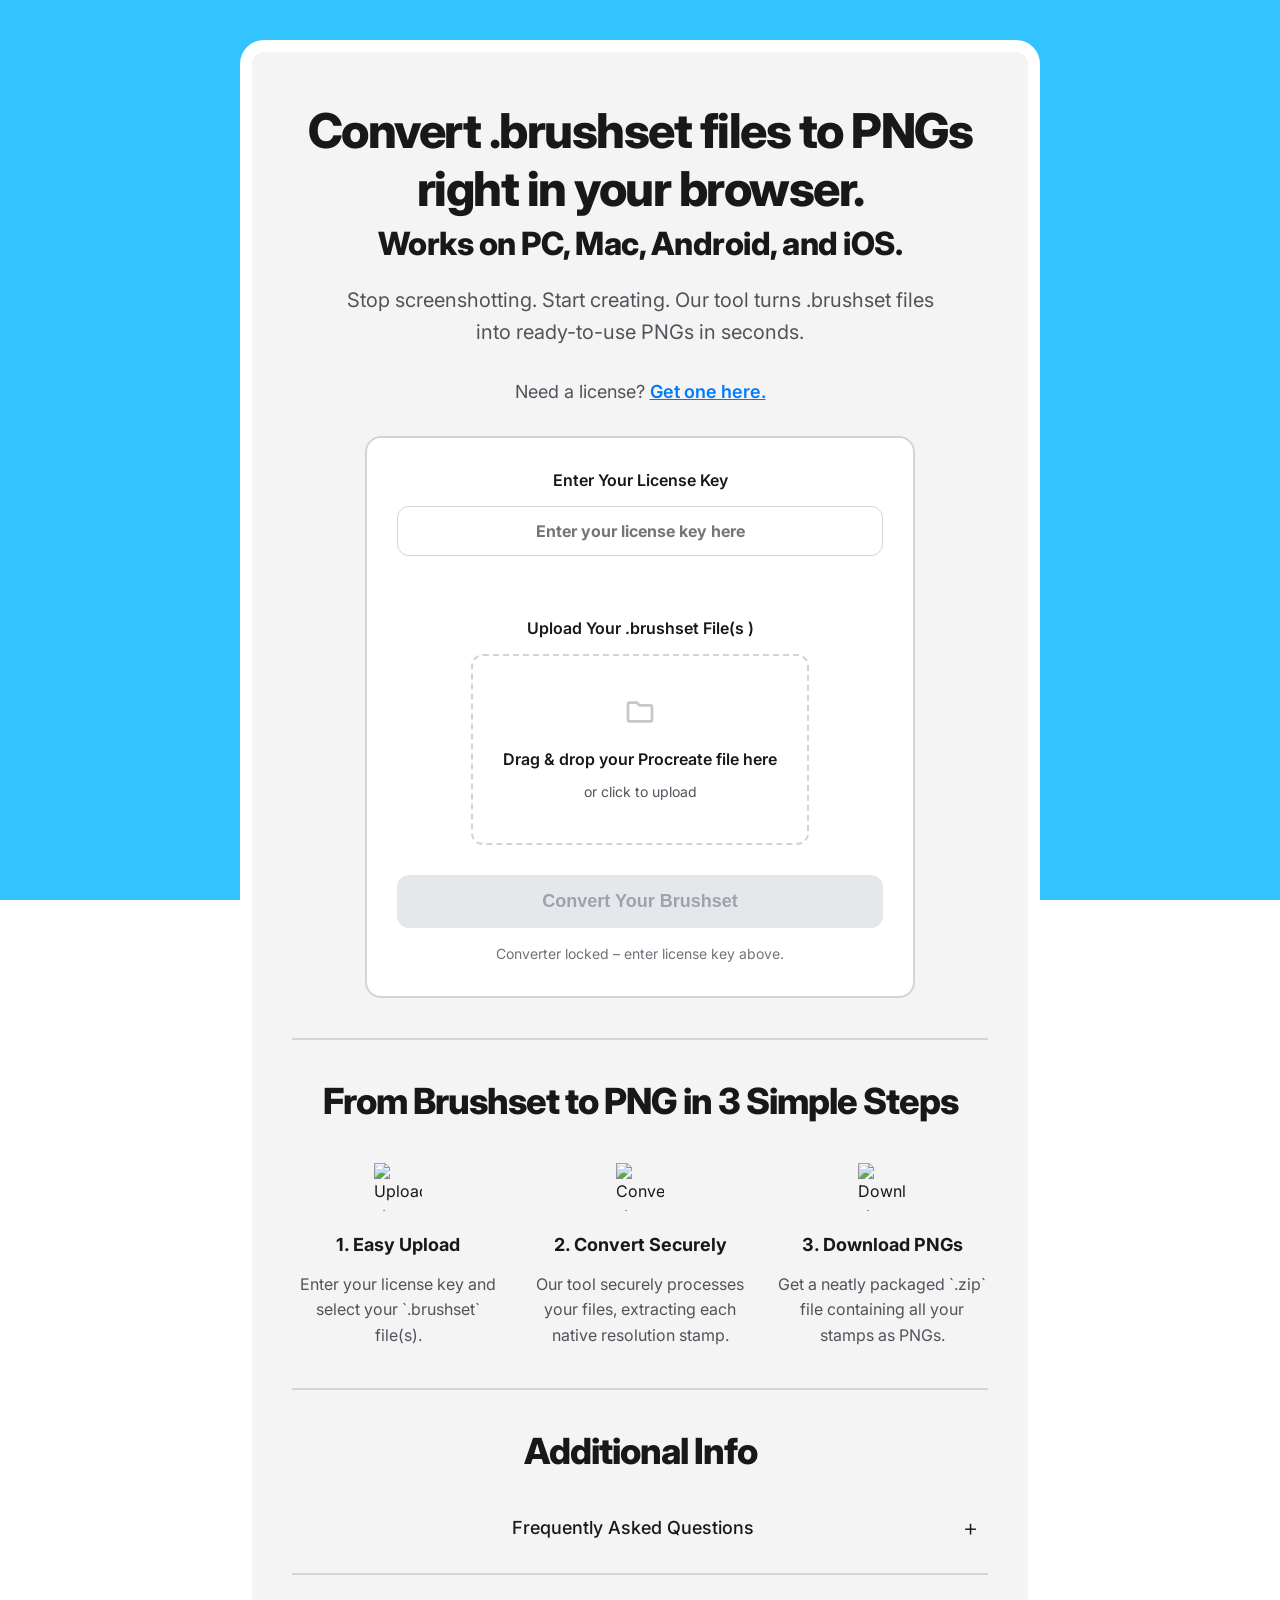
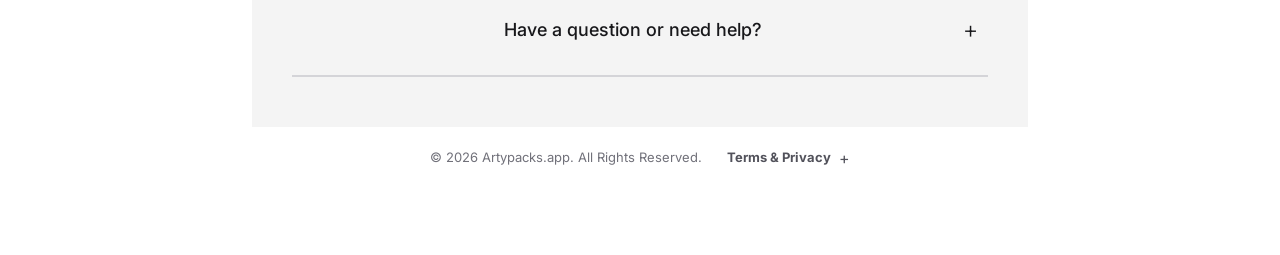
==== index.html @ edf71d99 "Update index.html" ====
<!DOCTYPE html>
<html lang="en">
<head>
    <meta charset="UTF-8">
    <meta name="viewport" content="width=device-width, initial-scale=1.0">
    
    <title>Artypacks | Procreate Brush to PNG Converter. On Any Device</title>
    <meta name="description" content="The easiest way to convert Procreate .brushset files into ready-to-use PNGs.">
    
    <link rel="icon" href="/assets/favicon.ico" sizes="any">
    <link rel="apple-touch-icon" href="/assets/apple-touch-icon.png">
    <link rel="manifest" href="/assets/site.webmanifest">
    
    <link rel="stylesheet" type="text/css" href="/style.css">
    <link rel="preconnect" href="https://fonts.googleapis.com">
    <link rel="preconnect" href="https://fonts.gstatic.com" crossorigin>
    <link href="https://fonts.googleapis.com/css2?family=Inter:wght@400;500;600;700;800&display=swap" rel="stylesheet">
    
    <script async src="https://www.googletagmanager.com/gtag/js?id=G-8EZB1B931D"></script>
    <script>
      window.dataLayer = window.dataLayer || [];
      function gtag( ){dataLayer.push(arguments);}
      gtag('js', new Date());
      gtag('config', 'G-8EZB1B931D');
    </script>
</head>

<body>
    <div class="page-wrapper">
        <div class="master-card">
            <header class="hero">
                <h1>Convert .brushset files to PNGs right in your browser.   
<span class="h1-subline">Works on PC, Mac, Android, and iOS.</span></h1>
                <p class="tagline">Stop screenshotting. Start creating. Our tool turns .brushset files into ready-to-use PNGs in seconds.</p>
                <p class="get-license-link">Need a license? <a href="https://www.etsy.com/shop/artypacks" target="_blank">Get one here.</a></p>
            </header>

            <!-- === THE CONVERTER APP UI === -->
            <section class="app-section" id="app-tool">
                <div class="app-container">
                    <div class="app-step">
                        <div class="step-content">
                            <label for="license-key">Enter Your License Key</label>
                            <input type="text" id="license-key" name="license-key" placeholder="Enter your license key here">
                            <div id="license-status" class="license-status-message"></div>
                            <div id="session-recovery-link-container" class="session-recovery-link hidden"></div>
                        </div>
                    </div>

                    <div class="app-step">
                        <div class="step-content">
                            <label for="file-upload" id="file-upload-label">Upload Your .brushset File(s )</label>
                            <div class="drop-zone" id="drop-zone">
                                <div class="drop-zone-prompt">
                                    <svg class="drop-zone-icon" xmlns="http://www.w3.org/2000/svg" viewBox="0 0 24 24" fill="currentColor"><path d="M20 6h-8l-2-2H4c-1.1 0-2 .9-2 2v12c0 1.1.9 2 2 2h16c1.1 0 2-.9 2-2V8c0-1.1-.9-2-2-2zm0 12H4V6h5.17l2 2H20v8z"/></svg>
                                    <p id="drop-zone-text"><strong>Drag & drop your Procreate file here</strong></p>
                                    <p class="drop-zone-limits" id="drop-zone-limits">or click to upload</p>
                                </div>
                                <input type="file" id="file-input" accept=".brushset" style="display: none;">
                            </div>
                            <p id="drop-zone-error" class="license-status-message invalid" style="display: none;"></p>
                            <ul id="file-list" class="file-list-container hidden"></ul>
                        </div>
                    </div>

                    <div class="app-step">
                        <div class="step-content">
                            <button id="convert-button" class="cta-button" disabled>Convert Your Brushset</button>
                            <p class="activation-notice" id="activation-notice">Converter locked – enter license key above.</p>
                        </div>
                    </div>
                </div>
            </section>

            <!-- === SINGLE DOWNLOAD SUCCESS VIEW === -->
            <section id="single-download-view" class="hidden">
                <div class="download-container">
                    <img src="/assets/icon-success.svg?v=1.1" alt="Success Checkmark" class="download-success-icon">
                    <h2>Conversion Successful!</h2>
                    <p>Your file is ready to be downloaded.</p>
                    <p class="download-expiration-notice">(This download link will expire in 60 minutes. Please save your file promptly. )</p>
                    <p id="single-download-filename" class="download-filename-display"></p>
                    <button id="single-download-button" class="cta-button">Download File</button>
                    <button id="convert-another-single-button" class="cta-button secondary">Convert Another File</button>
                </div>
            </section>

            <!-- === BATCH DOWNLOAD SUCCESS VIEW === -->
            <section id="batch-download-view" class="hidden">
                <div class="download-container">
                    <img src="/assets/icon-success.svg?v=1.1" alt="Success Checkmark" class="download-success-icon">
                    <h2>Batch Conversion Successful!</h2>
                    <p>Your files are ready. Download links will expire in 60 minutes.</p>
                    <div class="download-session-box">
                        <ul id="batch-download-list"></ul>
                    </div>
                    <button id="download-all-batch-button" class="cta-button">Download All as .ZIP</button>
                    <button id="convert-another-batch-button" class="cta-button secondary">Convert Another Batch</button>
                </div>
            </section>

            <!-- === DOWNLOAD CENTER VIEW (HISTORY) === -->
            <section id="download-center-view" class="hidden">
                <div class="download-container">
                    <!-- CHANGE 1: Icon updated -->
                    <img src="/assets/icon-lossless.svg" alt="History Icon" class="download-success-icon">
                    <h2>Download Center</h2>
                    
                    <!-- CHANGE 2: Text updated -->
                    <div class="download-center-notice">
                        <h4>Important: Please download your files now.</h4>
                        <p>The Download Center only stores your converted files temporarily, as a safeguard in case your browser crashes or refreshes unexpectedly. It is not permanent storage.</p>
                        <ul>
                            <li>Each file will expire 60 minutes after it was converted.</li>
                            <li>Expired files are automatically deleted and cannot be recovered.</li>
                            <li>Expiry times are shown in your local time zone so you know exactly when each file will disappear.</li>
                        </ul>
                    </div>

                    <div class="download-session-box">
                        <ul id="download-center-list"></ul>
                    </div>
                    
                    <!-- CHANGE 3: "Download All" button removed -->
                    <button id="convert-another-center-button" class="cta-button secondary">Back to Converter</button>
                </div>
            </section>

            <hr class="section-divider">

            <section class="how-it-works">
                <h2 class="section-title">From Brushset to PNG in 3 Simple Steps</h2>
                <div class="how-it-works-grid">
                    <div class="feature-item">
                        <img src="/assets/icon-upload.svg" alt="Upload Icon" class="feature-icon">
                        <h3>1. Easy Upload</h3>
                        <p>Enter your license key and select your `.brushset` file(s).</p>
                    </div>
                    <div class="feature-item">
                        <img src="/assets/icon-convert.svg" alt="Convert Icon" class="feature-icon">
                        <h3>2. Convert Securely</h3>
                        <p>Our tool securely processes your files, extracting each native resolution stamp.</p>
                    </div>
                    <div class="feature-item">
                        <img src="/assets/icon-download.svg" alt="Download Icon" class="feature-icon">
                        <h3>3. Download PNGs</h3>
                        <p>Get a neatly packaged `.zip` file containing all your stamps as PNGs.</p>
                    </div>
                </div>
            </section>

            <hr class="section-divider">

            <section class="info-accordion">
                <h2 class="section-title">Additional Info</h2>
                
                <div class="accordion-item">
                    <div class="accordion-question">
                        <span>Frequently Asked Questions</span>
                        <span class="icon">+</span>
                    </div>
                    <div class="accordion-answer">
                        <h3>Pricing & Credits</h3>
                        <ol>
                            <li>
                                How does the pricing work?
                                <p>Our pricing is flexible and based on credits. You can purchase a single credit for a one-time conversion or buy a multi-credit pack for a better value and an enhanced batch-processing experience. There are no subscriptions or hidden fees.</p>
                            </li>
                            <li>
                                What is a “credit”?
                                <p>It’s simple: <strong>1 Credit = 1 `.brushset` file conversion.</strong> Each credit you use allows you to fully process one `.brushset` file (up to 50MB) and download all of its native resolution stamps.</p>
                            </li>
                            <li>
                                What is the difference between a Single-Credit and Multi-Credit license?
                                <p>A <strong>Single-Credit License</strong> is for quick, one-off conversions. You upload one file and get one download. A <strong>Multi-Credit License</strong> (for 2 or more credits) unlocks our Pro workflow: you can upload multiple files at once, manage them in a conversion queue, and download them all together in a single, organized batch.</p>
                            </li>
                            <li>
                                Do my credits expire?
                                <p>Never. Your credits are yours until you use them.</p>
                            </li>
                        </ol>

                        <h3>Technical Questions</h3>
                        <ol>
                            <li>
                                What brush types are supported?
                                <p>Our service is designed exclusively for <strong>Procreate stamp brushes.</strong> It is not designed for dynamic painting, texture, or pattern brushes. Our tool extracts the core stamp image (the 'shape source') at its native resolution. For best results, the original stamp image should be 1024x1024px or larger.</p>
                            </li>
                            <li>
                                What is the maximum file size?
                                <p>Each `.brushset` file can be up to <strong>50MB</strong>. For sets larger than this, we recommend splitting them into smaller sets within Procreate before uploading to ensure a fast and reliable conversion.</p>
                            </li>
                            <li>
                                Are the converted PNG files transparent?
                                <p>Currently, all converted PNGs are exported with a solid white background to ensure maximum compatibility and processing speed. The white background can be easily removed in any standard design software.</p>
                            </li>
                            <li>
                                Do I need an iPad or Mac to use this service?
                                <p>Not at all! Our converter is a web-based tool that works in any modern browser on any device, including Windows, Mac, Android, and iOS.</p>
                            </li>
                            <li>
                                Can I convert brushes from Procreate Dreams?
                                <p>Our converter is compatible with standard `.brushset` files from Procreate 5 and newer. At this time, it does not support files from Procreate Dreams or very old, legacy Procreate versions due to different file structures.</p>
                            </li>
                        </ol>

                        <h3>File & Download Questions</h3>
                        <ol>
                            <li>
                                How do I find my `.brushset` files on my iPad?
                                <p>You first need to export your brushes from Procreate to the Files app.</p>
                                <ul>
                                    <li><strong>In Procreate:</strong> Open the Brush Library, swipe left on the brush set, and tap “Share”.</li>
                                    <li><strong>Save to Files:</strong> In the share menu, choose “Save to Files”. We recommend creating a folder named “Brush Exports” to keep things organized.</li>
                                </ul>
                            </li>
                            <li>
                                How do I download my files after conversion?
                                <p>It depends on your license type:</p>
                                <ul>
                                    <li><strong>Single-Credit Users:</strong> You will be taken to a page with a single "Download File" button.</li>
                                    <li><strong>Multi-Credit Users:</strong> You will be taken to a "Download Session" page. Here, you can download each converted file individually or use the <strong>"Download All as .ZIP"</strong> button to get everything in one master file. The downloaded batch is neatly organized into folders for you.</li>
                                </ul>
                            </li>
                            <li>
                                How long are my download links valid?
                                <p>For your security, all download links and conversion sessions expire <strong>60 minutes</strong> after your last conversion is complete. Please be sure to download your files promptly. If you miss the window, you can re-enter your license key to recover any non-expired download links.</p>
                            </li>
                             <li>
                                Where do my downloaded files go?
                                <p>After conversion, your `.zip` file is downloaded directly through your browser. You can find it in your browser’s “Downloads” list or in your computer’s “Downloads” folder. On mobile, check your “Files” app.</p>
                            </li>
                        </ol>

                        <h3>Trust & Safety</h3>
                        <ol>
                            <li>
                                Is it safe? Do you keep my brushes?
                                <p>Your privacy and intellectual property are our top priorities. We do not keep your files. When you upload a `.brushset` file, it is handled in a secure, temporary space for processing and then automatically cleared once the conversion is complete. Files exist only as long as needed for the task and are never stored.</p>
                            </li>
                        </ol>
                    </div>
                </div>

                <div class="accordion-item">
                    <div class="accordion-question">
                        <span>Have a question or need help?</span>
                        <span class="icon">+</span>
                    </div>
                    <div class="accordion-answer">
                        <p>We'd love to hear from you! Drop us a message below and we'll get back to you shortly.</p>
                        <form id="contact-form" class="contact-form" action="https://formspree.io/f/mrbagwvb" method="POST">
                            <input type="email" name="email" placeholder="Your email" required>
                            <textarea name="message" placeholder="Your question or message" required></textarea>
                            <button type="submit">Send Message</button>
                        </form>
                        <div id="form-status" style="display: none;">
                            <span>Thank you! Your message has been sent.</span>
                        </div>
                    </div>
                </div>
            </section>
        </div>

        <footer class="page-footer">
            <div class="footer-container">
                <div class="footer-accordion-item">
                    <div class="footer-main-line">
                        <span class="copyright-line">&copy; <span id="current-year">2025</span> Artypacks.app. All Rights Reserved.</span>
                        <div class="footer-accordion-trigger">
                            <span>Terms & Privacy</span>
                            <span class="footer-icon">+</span>
                        </div>
                    </div>
                    <div class="footer-accordion-content">
                        <h4>Terms of Service & Privacy Policy</h4>
                        <p><strong>Effective Date: [Date of Implementation]</strong></p>
                        
                        <h5>Privacy Policy</h5>
                        <p>We built this service with your privacy as a top priority.</p>
                        <ul>
                            <li><strong>Data Collection:</strong> We do not automatically collect personal information when you use our conversion tool. If you use our contact form, we collect your email address only to reply to your message. We do not use it for marketing or share it with third parties.</li>
                            
                            <li>
                                <strong>File Handling & Storage:</strong> Your privacy and intellectual property are our top priorities. Our process is designed to handle your files securely and temporarily:
                                <ul>
                                    <li><strong>Your Original `.brushset` Files:</strong> The original `.brushset` files you upload are used only for the immediate conversion process. They are permanently deleted from our temporary processing environment as soon as the conversion is complete.</li>
                                    <li><strong>Your Converted `.zip` Files:</strong> To provide you with a stable download experience and session recovery, the final converted `.zip` files are stored in a secure, private cloud location for <strong>60 minutes</strong>. After this 60-minute window, they are automatically and permanently deleted from our storage.</li>
                                </ul>
                                We do not access, back up, or use your files for any other purpose.
                            </li>

                            <li><strong>Payment Information:</strong> All payments are processed securely through our Merchant of Record (e.g., Etsy ). We do not have access to, nor do we store, your credit card details or personal payment information.</li>
                            <li><strong>Analytics:</strong> We may collect anonymous, non-personal usage data (such as browser type or conversion success/fail rates) to help us improve our service. This data is aggregated and cannot be used to identify you.</li>
                        </ul>
                        
                        <h5>Terms of Service</h5>
                        <ol>
                            <li><strong>Permitted Use & Responsibility:</strong> The Service is a tool to help you extract stamp images from `.brushset` files that you have the legal right to use. By uploading a file, you confirm that you either own the intellectual property of the brushes or have a license from the original creator that permits this type of modification and use.</li>
                            <li><strong>Prohibited Use:</strong> You may not use the Service to infringe on the intellectual property rights of others. Creating commercial products (like new PNG packs for resale) from brushes you do not own is a violation of copyright and these terms. You are solely responsible for ensuring your use of the converted files complies with the original creator’s licensing terms.</li>
                            <li><strong>License Key & Credits:</strong> Your purchase grants you a license key with a specific number of conversion credits. As per our current model, one (1) credit is consumed for each one (1) `.brushset` file successfully converted.</li>
                            <li><strong>Disclaimer of Warranties:</strong> The Service is provided “as-is.” While we strive to provide a reliable and accurate tool, we make no warranties regarding its uninterrupted availability or freedom from errors. We are not responsible for failures caused by corrupted, password-protected, or incorrectly formatted user files.</li>
                            <li><strong>Limitation of Liability:</strong> To the maximum extent
                                permitted by law, ArtyPacks shall not be liable for any indirect, incidental, or consequential damages, including but not to loss of data, loss of profits, or business interruption, arising out of the use or inability to use the Service.</li>
                            <li><strong>Governing Law:</strong> These terms shall be governed by the laws of the United Kingdom.</li>
                        </ol>
                    </div>
                </div>
            </div>
        </footer>
    </div>

    <script src="/main.js"></script>
</body>
</html>
---- style.css ----
/* --- Global Styles & Resets --- */
* {
    box-sizing: border-box;
    margin: 0;
    padding: 0;
}

html::before {
    content: '';
    position: fixed;
    top: 0;
    left: 0;
    width: 100%;
    height: 100%;
    background-color: #00b4ff;
    background-image: url('/assets/background-pattern.svg' );
    background-size: 75px 75px;
    opacity: 0.8;
    z-index: -1;
}

body {
    font-family: 'Inter', sans-serif; color: #18181b; line-height: 1.6;
    display: flex; 
    justify-content: center; 
    align-items: center;
    padding: 40px 20px;
    -webkit-font-smoothing: antialiased; -moz-osx-font-smoothing: grayscale;
    min-height: 100vh;
}

.page-wrapper { 
    width: 100%; 
    max-width: 800px; 
    display: flex; 
    flex-direction: column; 
    gap: 0;
    align-items: center;
}

/* --- Typography --- */
h1 { 
    font-size: 48px; 
    font-weight: 800; 
    line-height: 1.2; 
    letter-spacing: -1.5px; 
}

.h1-subline {
    display: block;
    font-size: 32px;
    margin-top: 8px;
    letter-spacing: -0.5px;
}

h2 { font-size: 36px; font-weight: 800; line-height: 1.2; letter-spacing: -1px; text-align: center; }
h3 { font-size: 18px; font-weight: 700; }
h4 { font-size: 16px; font-weight: 700; }
h5 { font-size: 15px; font-weight: 700; }
p { font-size: 16px; max-width: 600px; }
a { color: #007bff; text-decoration: none; font-weight: 700; }

/* --- Master Card Styling --- */
.master-card {
    background-color: #f4f4f4;
    padding: 50px 40px; 
    border-radius: 24px 24px 0 0;
    display: flex; 
    flex-direction: column; 
    align-items: center; 
    text-align: center; 
    gap: 30px;
    border: 12px solid #ffffff;
    border-bottom: none;
    width: 100%;
}

/* --- Content Sections --- */
.hero, .how-it-works, .info-accordion {
    display: flex; flex-direction: column; align-items: center;
    text-align: center; gap: 20px; width: 100%;
}
.tagline { font-size: 20px; color: #52525b; }

.get-license-link {
    font-size: 18px;
    color: #52525b;
    margin-top: 10px;
}
.get-license-link a {
    color: #007bff;
    text-decoration: underline;
    font-weight: 600;
}
.get-license-link a:hover {
    color: #0056b3;
}

/* --- CTA Buttons --- */
.cta-button {
    display: inline-block; background-color: #007bff; color: #ffffff;
    padding: 16px 32px; border-radius: 12px; font-size: 18px; font-weight: 700;
    transition: transform 0.2s ease, background-color 0.2s ease;
    border: none; cursor: pointer; width: 100%;
}
.cta-button:hover { transform: scale(1.05); background-color: #0056b3; }
.cta-button.secondary { background-color: #e5e7eb; color: #374151; }
.cta-button.secondary:hover { background-color: #d1d5db; }
.cta-button:disabled {
    background-color: #e5e7eb; color: #9ca3af; cursor: not-allowed;
}
.cta-button:disabled:hover { transform: none; background-color: #e5e7eb; }

.section-divider { width: 100%; border: none; border-top: 2px solid #d4d4d8; margin: 10px 0; }

/* --- How-It-Works Section --- */
.how-it-works-grid { display: grid; grid-template-columns: 1fr; gap: 30px; width: 100%; margin-top: 20px; }
.feature-item { display: flex; flex-direction: column; align-items: center; gap: 12px; width: 100%; }
.feature-icon { width: 48px; height: 48px; }
.feature-item h3 { margin-top: 8px; }
.feature-item p { font-size: 16px; color: #52525b; max-width: 100%; }

/* --- Accordion Styles --- */
.info-accordion { 
    max-width: 100%; 
    text-align: center;
}

.accordion-item { 
    width: 100%; 
    border-bottom: 2px solid #d4d4d8; 
}

.accordion-question {
    display: flex;
    align-items: center;
    justify-content: space-between;
    min-height: 70px;
    cursor: pointer;
    padding: 10px;
}

.accordion-question > span:first-child {
    flex-grow: 1;
    text-align: center;
    font-size: 18px;
    font-weight: 500;
    padding: 0 20px;
}

.accordion-question .icon {
    font-size: 24px;
    font-weight: 300;
    transition: transform 0.3s ease;
}

.accordion-answer { 
    max-height: 0; 
    overflow: hidden; 
    transition: max-height 0.4s ease-out, padding-bottom 0.4s ease-out; 
    color: #52525b; 
    font-size: 16px; 
    line-height: 1.6; 
    text-align: center;
    padding-top: 10px;
}

.accordion-answer p {
    margin-left: auto;
    margin-right: auto;
    max-width: 100%; 
}

.accordion-item.open .accordion-answer { 
    max-height: 3000px;
    padding-bottom: 25px; 
    transition: max-height 0.5s ease-in, padding-bottom 0.5s ease-in; 
}
.accordion-item.open .accordion-question .icon { transform: rotate(45deg); }

/* --- Page Footer --- */
.page-footer { 
    background-color: #ffffff;
    padding: 20px 25px;
    border-radius: 0 0 24px 24px;
    max-width: 800px;
    width: 100%;
    border: 12px solid #ffffff;
    border-top: none;
    text-align: center;
}

.footer-container {
    width: 100%;
}

.footer-main-line {
    display: flex;
    justify-content: center;
    align-items: center;
    gap: 25px;
    flex-wrap: wrap;
    font-size: 13px;
    color: #71717a;
}

.copyright-line {
    white-space: nowrap;
}

.footer-accordion-trigger {
    display: flex;
    align-items: center;
    gap: 8px;
    font-weight: 700;
    cursor: pointer;
    color: #52525b;
    transition: color 0.2s ease;
    white-space: nowrap;
}

.footer-accordion-trigger:hover {
    color: #18181b;
}

.footer-icon {
    font-size: 16px;
    font-weight: 400;
    line-height: 1;
    transition: transform 0.3s ease;
}

.footer-accordion-item.open .footer-icon {
    transform: rotate(45deg);
}

.footer-accordion-content {
    max-height: 0;
    overflow: hidden;
    transition: max-height 0.4s ease-out, padding-top 0.4s ease-out;
    text-align: left;
    font-size: 13px;
    color: #52525b;
    line-height: 1.5;
    width: 100%;
    padding: 0 20px;
    margin-top: 15px;
}

.footer-accordion-content h4 {
    margin-top: 15px;
    margin-bottom: 10px;
    text-align: center;
}

.footer-accordion-content h5 {
    font-size: 14px;
    font-weight: 700;
    color: #18181b;
    margin-top: 15px;
    margin-bottom: 5px;
}

.footer-accordion-content p {
    font-size: 13px;
    max-width: 100%;
    margin-bottom: 10px;
}

.footer-accordion-item.open .footer-accordion-content {
    max-height: 2000px;
    padding-top: 10px;
    transition: max-height 0.5s ease-in, padding-top 0.5s ease-in;
}


/* --- Contact Form Styles --- */
.contact-form { 
    display: flex; 
    flex-direction: column; 
    gap: 15px; 
    margin-top: 10px; 
}

.contact-form input, 
.contact-form textarea {
    width: 100%;
    padding: 12px;
    font-family: 'Inter', sans-serif;
    font-size: 16px;
    border: 1px solid #d4d4d8;
    border-radius: 8px;
    background-color: #f4f4f5;
    transition: border-color 0.2s ease;
}

.contact-form input:focus,
.contact-form textarea:focus {
    outline: none;
    border-color: #007bff;
}

.contact-form textarea { 
    min-height: 120px; 
    resize: vertical; 
}

.contact-form button { 
    align-self: center;
    padding: 12px 24px; 
    font-size: 16px; 
    font-weight: 700; 
    border-radius: 8px; 
    border: none; 
    cursor: pointer; 
    background-color: #18181b; 
    color: #ffffff; 
    transition: background-color 0.2s ease; 
}

.contact-form button:hover { 
    background-color: #3f3f46; 
}

#form-status { 
    display: none; /* Changed from flex to none to be hidden by default */
    justify-content: space-between; 
    align-items: center; 
    padding: 15px; 
    background-color: #f0fdf4; 
    color: #166534; 
    border-radius: 8px; 
    margin-top: 15px; 
}

/* --- App Section Styles --- */
.app-section { 
    background-color: #ffffff;
    border-radius: 16px; 
    padding: 30px; 
    width: 100%; 
    max-width: 550px; 
    border: 2px solid #d4d4d8;
}
.app-container { display: flex; flex-direction: column; gap: 30px; }
.app-step { display: flex; align-items: flex-start; gap: 15px; }
.step-content { 
    width: 100%; 
    display: flex;
    flex-direction: column;
    align-items: center;
}
.step-content label { display: block; font-weight: 600; margin-bottom: 12px; font-size: 16px; text-align: center; }
.step-content input[type="text"] {
    width: 100%;
    padding: 14px;
    font-family: 'Inter', sans-serif;
    font-size: 16px;
    border: 1px solid #d4d4d8;
    border-radius: 12px;
    text-align: center;
    font-weight: 700;
}

/* --- License Status Message --- */
.license-status-message { font-size: 14px; text-align: center; margin-top: 10px; min-height: 20px; }
.license-status-message.checking,
.license-status-message.valid { 
    color: #16a34a; 
}
.license-status-message.invalid { color: #dc2626; }
.license-status-message a { font-weight: 700; text-decoration: underline; }

/* --- Session Recovery Link --- */
/* THIS IS THE FIX FOR THE OVERLAPPING TEXT */
#session-recovery-link-container {
    font-size: 14px;
    text-align: center;
    margin-top: 10px; /* MODIFIED: Increased from -15px to 10px */
    margin-bottom: 0;  /* MODIFIED: Increased from -10px to 0 */
    color: #52525b;
}
#session-recovery-link-container a {
    color: #007bff;
    font-weight: 600;
}

/* --- Drop Zone Styles --- */
.drop-zone { border: 2px dashed #d4d4d8; border-radius: 12px; padding: 40px 30px; text-align: center; transition: border-color 0.3s ease, background-color 0.3s ease; }
.drop-zone.disabled { cursor: not-allowed; background-color: #f9fafb; opacity: 0.6; }
.drop-zone:not(.disabled) { cursor: pointer; }
.drop-zone:not(.disabled):hover, .drop-zone:not(.disabled).dragover { border-color: #007bff; background-color: #f8f9fa; }

.drop-zone-icon { 
    width: 32px; 
    height: 32px; 
    margin-bottom: 12px; 
    opacity: 0.6; 
    fill: #a1a1aa; 
}

.drop-zone-prompt p { 
    margin: 0; 
    color: #52525b; 
    max-width: 100%; 
    font-size: 16px; 
}
.drop-zone-prompt p strong { 
    color: #18181b; 
    font-weight: 600; 
}
.drop-zone-limits { 
    font-size: 14px !important;
    color: #a1a1aa; 
    margin-top: 8px !important; 
}
/* ADDED: Style for drop zone error message */
#drop-zone-error {
    color: #dc2626;
    font-weight: 600;
    margin-top: 10px;
    font-size: 14px;
    display: none;
}


/* --- File List Styles --- */
#file-list { margin-top: 15px; text-align: left; font-size: 14px; width: 100%; }
.file-list-container { list-style: none; padding: 0; display: flex; flex-direction: column; gap: 8px; }
.file-list-container li { 
    background-color: #f4f4f5; 
    padding: 8px 12px; 
    border-radius: 8px; 
    display: flex; 
    justify-content: space-between; 
    align-items: center; 
}
.remove-file-btn { 
    background: none; 
    border: none; 
    font-size: 20px; 
    color: #71717a; 
    cursor: pointer; 
    line-height: 1; 
    padding: 2px 5px; 
}
.remove-file-btn:hover { color: #18181b; }

/* --- Activation Notice --- */
.activation-notice { font-size: 14px; color: #71717a; text-align: center; margin-top: 15px; max-width: 100%; }

/* --- App Status & Progress --- */
.app-status { margin-top: 20px; text-align: center; display: flex; flex-direction: column; gap: 20px; }
.progress-bar { width: 100%; height: 8px; background-color: #e5e5e5; border-radius: 4px; overflow: hidden; margin-bottom: 10px; }
.progress-fill { width: 0%; height: 100%; background-color: #007bff; transition: width 0.3s ease; }
#status-message { font-weight: 500; color: #3f3f46; }

/* --- Responsive Design --- */
@media (min-width: 768px) {
    .how-it-works-grid { grid-template-columns: repeat(3, 1fr); }
}

@media (max-width: 767px) {
    h1 { font-size: 36px; }
    .h1-subline { font-size: 24px; }
    h2.section-title { font-size: 28px; }
    .master-card { padding: 40px 20px; }
    body { align-items: flex-start; }

    .cta-button:disabled {
        background-color: #e5e7eb;
        color: #9ca3af;
        border: 1px solid #d1d5db;
    }
}

.hidden {
    display: none !important;
}

/* =============================================== */
/* FAQ Accordion Content Styles                    */
/* =============================================== */

.accordion-answer {
    text-align: left;
}

.accordion-answer h3 {
    font-size: 16px;
    font-weight: 700;
    color: #18181b;
    border-bottom: 1px solid #e5e7eb;
    padding-bottom: 8px;
    margin-top: 20px;
    margin-bottom: 15px;
}

.accordion-answer h3:first-child {
    margin-top: 0;
}

.accordion-answer ol {
    list-style: none;
    counter-reset: faq-counter;
    padding-left: 0;
}

.accordion-answer li {
    font-weight: 600;
    font-size: 16px;
    color: #374151;
    margin-top: 20px;
    counter-increment: faq-counter;
    padding-left: 25px;
    position: relative;
}

.accordion-answer > ol > li::before {
    content: counter(faq-counter) ".";
    position: absolute;
    left: 0;
    top: 0;
    font-weight: 600;
    color: #374151;
}


.accordion-answer li p {
    font-weight: 400;
    font-size: 15px;
    color: #52525b;
    max-width: 100%;
    margin-top: 5px;
}

.accordion-answer li ul {
    list-style-type: disc;
    margin-top: 10px;
    padding-left: 20px;
}

.accordion-answer li ul li {
    font-weight: 400;
    font-size: 15px;
    color: #52525b;
    margin-top: 5px;
    padding-left: 5px;
    list-style-type: disc;
    counter-increment: none;
}

.accordion-answer li ul li::before {
    content: "";
}


/* =============================================== */
/* Download Views (Single, Batch, & Center)        */
/* =============================================== */

/* ADDED: Common container for all download views */
#single-download-view,
#batch-download-view,
#download-center-view {
    width: 100%;
    max-width: 550px;
    background-color: #ffffff;
    border: 2px solid #d4d4d8;
    border-radius: 16px;
    padding: 40px 30px;
}

.download-container {
    display: flex;
    flex-direction: column;
    align-items: center;
    text-align: center;
    gap: 20px;
    width: 100%;
}

.download-success-icon {
    width: 64px;
    height: 64px;
}

.download-container h2 {
    font-size: 28px;
    margin-top: 0;
}

.download-container p {
    font-size: 16px;
    color: #52525b;
    max-width: 100%;
    margin: 0;
}

.download-expiration-notice {
    font-size: 14px !important;
    color: #71717a !important;
    margin-top: -10px !important;
}

.download-filename-display {
    font-family: monospace;
    font-size: 14px !important;
    background-color: #f4f4f5;
    padding: 10px 20px;
    border-radius: 8px;
    word-break: break-all;
}

/* ADDED: Common button styles for all download views */
#single-download-button,
#convert-another-single-button,
#download-all-batch-button,
#convert-another-batch-button,
#download-all-center-button,
#convert-another-center-button {
    width: 100%;
    max-width: 300px;
}

#convert-another-single-button,
#convert-another-batch-button,
#convert-another-center-button {
    margin-top: -10px;
    background-color: #e5e7eb;
    color: #374151;
}
#convert-another-single-button:hover,
#convert-another-batch-button:hover,
#convert-another-center-button:hover {
    background-color: #d1d5db;
}


/* ADDED: Styles for download lists */
.download-session-box {
    width: 100%;
    border: 2px dashed #d4d4d8;
    border-radius: 12px;
    padding: 20px;
    margin-top: 10px;
    margin-bottom: 10px;
}

#batch-download-list,
#download-center-list {
    list-style: none;
    padding: 0;
    margin: 0;
    display: flex;
    flex-direction: column;
    gap: 15px;
    width: 100%;
}

#batch-download-list li,
#download-center-list li {
    display: flex;
    justify-content: space-between;
    align-items: center;
    font-size: 15px;
}

#batch-download-list .filename,
#download-center-list .filename {
    text-align: left;
    word-break: break-all;
    padding-right: 15px;
}

/* =============================================== */
/* Conversion Queue Styles (v2.0)                  */
/* =============================================== */

.file-list-container li {
    flex-wrap: wrap;
    gap: 10px;
}

.file-info {
    display: flex;
    align-items: center;
    gap: 10px;
    flex-grow: 1;
    min-width: 0; /* Prevents long filenames from breaking layout */
}

.file-info span {
    white-space: nowrap;
    overflow: hidden;
    text-overflow: ellipsis;
}

.status-container {
    display: flex;
    align-items: center;
    gap: 10px;
    margin-left: auto;
}

.file-status {
    font-size: 12px;
    font-weight: 700;
    padding: 2px 8px;
    border-radius: 12px;
    color: #ffffff;
    background-color: #a1a1aa; /* Default: Queued */
    white-space: nowrap;
}

.file-status.converting { background-color: #2563eb; }
.file-status.completed { background-color: #16a34a; }
.file-status.error { background-color: #dc2626; }

.queue-progress-bar {
    width: 100px; /* Give progress bar a fixed width */
    height: 6px;
    background-color: #e5e5e5;
    border-radius: 3px;
    overflow: hidden;
    display: none; /* Hidden by default */
}

.queue-progress-fill {
    width: 0%;
    height: 100%;
    background-color: #007bff;
    transition: width 0.3s ease;
}

.action-buttons {
    display: flex;
    align-items: center;
    gap: 5px;
}

.retry-file-btn {
    background: none;
    border: none;
    font-size: 16px;
    font-weight: bold;
    color: #2563eb;
    cursor: pointer;
    line-height: 1;
    padding: 2px 5px;
    border-radius: 4px;
    transition: background-color 0.2s ease;
}

.retry-file-btn:hover {
    color: #1d4ed8;
    background-color: #e0e0e0;
}

/* --- Status Badge Styles for Download Lists --- */
/* This now applies to all download badges */
.status-badge {
    font-weight: 700;
    font-size: 12px;
    padding: 4px 10px;
    border-radius: 12px;
    color: #ffffff;
    white-space: nowrap;
    text-decoration: none;
    display: inline-block;
    text-align: center;
}

.status-badge.active {
    background-color: #007bff;
    cursor: pointer;
    transition: background-color 0.2s ease;
}

.status-badge.active:hover {
    background-color: #0056b3;
}

.status-badge.expired {
    background-color: #a1a1aa;
    cursor: not-allowed;
}
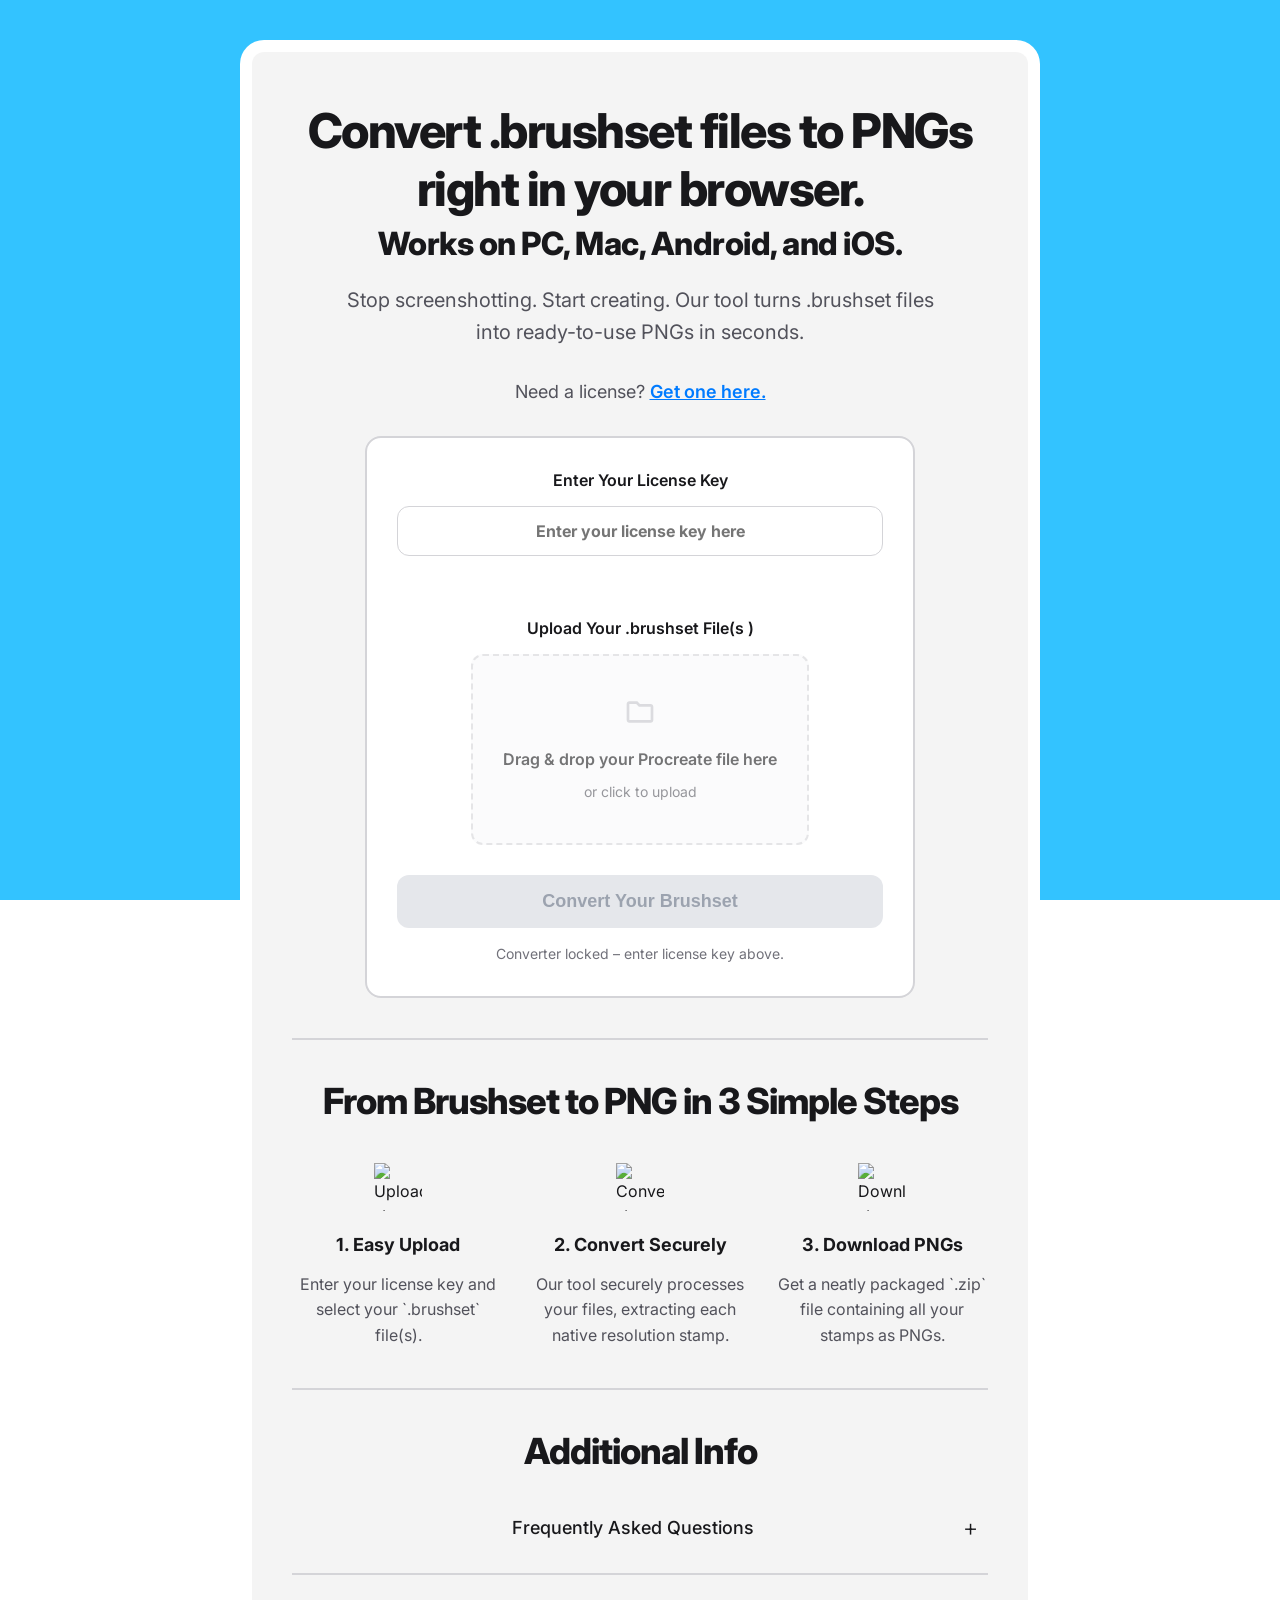
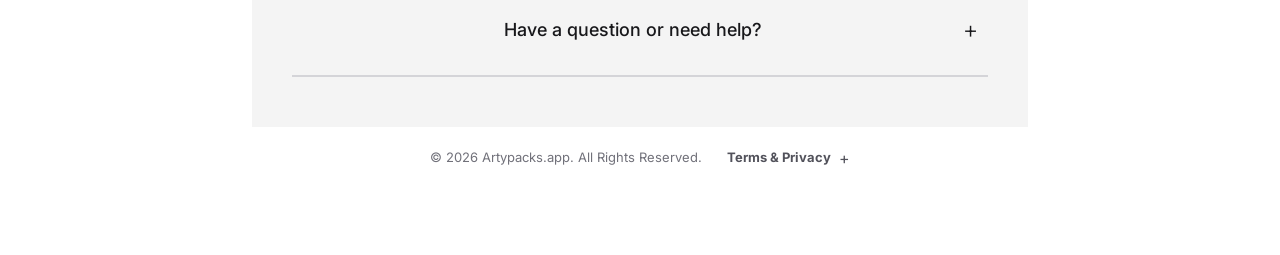
==== commit cf665e64: "Update index.html" ====
--- a/index.html
+++ b/index.html
@@ -111,9 +111,9 @@
                         <h4>Important: Please download your files now.</h4>
                         <p>The Download Center only stores your converted files temporarily, as a safeguard in case your browser crashes or refreshes unexpectedly. It is not permanent storage.</p>
                         <ul>
-                            <li>Each file will expire 60 minutes after it was converted.</li>
-                            <li>Expired files are automatically deleted and cannot be recovered.</li>
-                            <li>Expiry times are shown in your local time zone so you know exactly when each file will disappear.</li>
+                            <li>Each file is stored for <STRONG>about 1 hour</STRONG> after conversion. After this time, files may be removed at any moment.</li>
+                            <li>Once expired, files will <STRONG>remain visible in your record</STRONG> but the <STRONG>Download button will be disabled.</STRONG> Expired files cannot be downloaded or recovered.</li>
+                            <li>Expiry times are shown in your <STRONG>local time zone</STRONG> so you know exactly when each file will become unavailable.</li>
                         </ul>
                     </div>
 
--- a/style.css
+++ b/style.css
@@ -323,7 +323,7 @@
 }
 
 #form-status { 
-    display: none; /* Changed from flex to none to be hidden by default */
+    display: flex; 
     justify-content: space-between; 
     align-items: center; 
     padding: 15px; 
@@ -372,12 +372,11 @@
 .license-status-message a { font-weight: 700; text-decoration: underline; }
 
 /* --- Session Recovery Link --- */
-/* THIS IS THE FIX FOR THE OVERLAPPING TEXT */
 #session-recovery-link-container {
     font-size: 14px;
     text-align: center;
-    margin-top: 10px; /* MODIFIED: Increased from -15px to 10px */
-    margin-bottom: 0;  /* MODIFIED: Increased from -10px to 0 */
+    margin-top: 10px;
+    margin-bottom: -10px;
     color: #52525b;
 }
 #session-recovery-link-container a {
@@ -414,15 +413,6 @@
     color: #a1a1aa; 
     margin-top: 8px !important; 
 }
-/* ADDED: Style for drop zone error message */
-#drop-zone-error {
-    color: #dc2626;
-    font-weight: 600;
-    margin-top: 10px;
-    font-size: 14px;
-    display: none;
-}
-
 
 /* --- File List Styles --- */
 #file-list { margin-top: 15px; text-align: left; font-size: 14px; width: 100%; }
@@ -556,13 +546,10 @@
 
 
 /* =============================================== */
-/* Download Views (Single, Batch, & Center)        */
+/* Download View Styles (All Views)                */
 /* =============================================== */
 
-/* ADDED: Common container for all download views */
-#single-download-view,
-#batch-download-view,
-#download-center-view {
+#single-download-view, #batch-download-view, #download-center-view {
     width: 100%;
     max-width: 550px;
     background-color: #ffffff;
@@ -612,32 +599,17 @@
     word-break: break-all;
 }
 
-/* ADDED: Common button styles for all download views */
-#single-download-button,
-#convert-another-single-button,
-#download-all-batch-button,
-#convert-another-batch-button,
-#download-all-center-button,
+#single-download-button, #convert-another-single-button, 
+#download-all-batch-button, #convert-another-batch-button, 
 #convert-another-center-button {
     width: 100%;
     max-width: 300px;
 }
 
-#convert-another-single-button,
-#convert-another-batch-button,
-#convert-another-center-button {
+#convert-another-single-button, #convert-another-batch-button, #convert-another-center-button {
     margin-top: -10px;
-    background-color: #e5e7eb;
-    color: #374151;
-}
-#convert-another-single-button:hover,
-#convert-another-batch-button:hover,
-#convert-another-center-button:hover {
-    background-color: #d1d5db;
-}
-
-
-/* ADDED: Styles for download lists */
+}
+
 .download-session-box {
     width: 100%;
     border: 2px dashed #d4d4d8;
@@ -647,8 +619,7 @@
     margin-bottom: 10px;
 }
 
-#batch-download-list,
-#download-center-list {
+#batch-download-list, #download-center-list {
     list-style: none;
     padding: 0;
     margin: 0;
@@ -658,107 +629,19 @@
     width: 100%;
 }
 
-#batch-download-list li,
-#download-center-list li {
+#batch-download-list li, #download-center-list li {
     display: flex;
     justify-content: space-between;
     align-items: center;
     font-size: 15px;
 }
 
-#batch-download-list .filename,
-#download-center-list .filename {
+#batch-download-list .filename, #download-center-list .filename {
     text-align: left;
     word-break: break-all;
     padding-right: 15px;
 }
 
-/* =============================================== */
-/* Conversion Queue Styles (v2.0)                  */
-/* =============================================== */
-
-.file-list-container li {
-    flex-wrap: wrap;
-    gap: 10px;
-}
-
-.file-info {
-    display: flex;
-    align-items: center;
-    gap: 10px;
-    flex-grow: 1;
-    min-width: 0; /* Prevents long filenames from breaking layout */
-}
-
-.file-info span {
-    white-space: nowrap;
-    overflow: hidden;
-    text-overflow: ellipsis;
-}
-
-.status-container {
-    display: flex;
-    align-items: center;
-    gap: 10px;
-    margin-left: auto;
-}
-
-.file-status {
-    font-size: 12px;
-    font-weight: 700;
-    padding: 2px 8px;
-    border-radius: 12px;
-    color: #ffffff;
-    background-color: #a1a1aa; /* Default: Queued */
-    white-space: nowrap;
-}
-
-.file-status.converting { background-color: #2563eb; }
-.file-status.completed { background-color: #16a34a; }
-.file-status.error { background-color: #dc2626; }
-
-.queue-progress-bar {
-    width: 100px; /* Give progress bar a fixed width */
-    height: 6px;
-    background-color: #e5e5e5;
-    border-radius: 3px;
-    overflow: hidden;
-    display: none; /* Hidden by default */
-}
-
-.queue-progress-fill {
-    width: 0%;
-    height: 100%;
-    background-color: #007bff;
-    transition: width 0.3s ease;
-}
-
-.action-buttons {
-    display: flex;
-    align-items: center;
-    gap: 5px;
-}
-
-.retry-file-btn {
-    background: none;
-    border: none;
-    font-size: 16px;
-    font-weight: bold;
-    color: #2563eb;
-    cursor: pointer;
-    line-height: 1;
-    padding: 2px 5px;
-    border-radius: 4px;
-    transition: background-color 0.2s ease;
-}
-
-.retry-file-btn:hover {
-    color: #1d4ed8;
-    background-color: #e0e0e0;
-}
-
-/* --- Status Badge Styles for Download Lists --- */
-/* This now applies to all download badges */
 .status-badge {
     font-weight: 700;
     font-size: 12px;
@@ -785,3 +668,134 @@
     background-color: #a1a1aa;
     cursor: not-allowed;
 }
+
+/* =============================================== */
+/* Conversion Queue Styles (v2.0)                  */
+/* =============================================== */
+
+.file-list-container li {
+    flex-wrap: wrap;
+    gap: 10px;
+}
+
+.file-info {
+    display: flex;
+    align-items: center;
+    gap: 10px;
+    flex-grow: 1;
+    min-width: 0;
+}
+
+.file-info span {
+    white-space: nowrap;
+    overflow: hidden;
+    text-overflow: ellipsis;
+}
+
+.status-container {
+    display: flex;
+    align-items: center;
+    gap: 10px;
+    margin-left: auto;
+}
+
+.file-status {
+    font-size: 12px;
+    font-weight: 700;
+    padding: 2px 8px;
+    border-radius: 12px;
+    color: #ffffff;
+    background-color: #a1a1aa; /* Default: Queued */
+    white-space: nowrap;
+}
+
+.file-status.converting { background-color: #2563eb; }
+.file-status.completed { background-color: #16a34a; }
+.file-status.error { background-color: #dc2626; }
+
+.queue-progress-bar {
+    width: 100px;
+    height: 6px;
+    background-color: #e5e5e5;
+    border-radius: 3px;
+    overflow: hidden;
+    display: none;
+}
+
+.queue-progress-fill {
+    width: 0%;
+    height: 100%;
+    background-color: #007bff;
+    transition: width 0.3s ease;
+}
+
+/* =============================================== */
+/* --- NEW STYLES FOR DOWNLOAD CENTER (v3.0) ---   */
+/* =============================================== */
+
+.download-center-notice {
+    text-align: left;
+    font-size: 14px;
+    color: #52525b;
+    background-color: #f4f4f5;
+    border-radius: 8px;
+    padding: 15px 20px;
+    width: 100%;
+    margin-bottom: 10px;
+}
+
+.download-center-notice h4 {
+    font-size: 16px;
+    color: #18181b;
+    margin-bottom: 10px;
+}
+
+.download-center-notice p {
+    font-size: 14px;
+    max-width: 100%;
+    margin-bottom: 10px;
+}
+
+.download-center-notice ul {
+    padding-left: 20px;
+    margin: 0;
+}
+
+.download-center-notice li {
+    margin-bottom: 5px;
+}
+
+/* THIS IS THE FIX FOR THE LAYOUT */
+#download-center-list li {
+    display: flex;
+    flex-direction: row; /* Ensures items are side-by-side */
+    justify-content: space-between;
+    align-items: center;
+    gap: 15px; /* Adds space between filename and status */
+}
+
+.download-center-file-details {
+    display: flex;
+    flex-direction: column;
+    align-items: flex-start;
+    flex-grow: 1;
+    min-width: 0;
+}
+
+.download-center-file-details .filename {
+    padding-right: 0; /* Remove old padding */
+}
+
+.expiry-info {
+    font-size: 12px;
+    font-weight: 600;
+    color: #71717a; /* Default color */
+}
+
+.expiry-info.safe { color: #16a34a; }
+.expiry-info.warn { color: #f97316; }
+.expiry-info.danger { color: #dc2626; }
+
+.download-action {
+    flex-shrink: 0; /* Prevents the button from shrinking */
+}
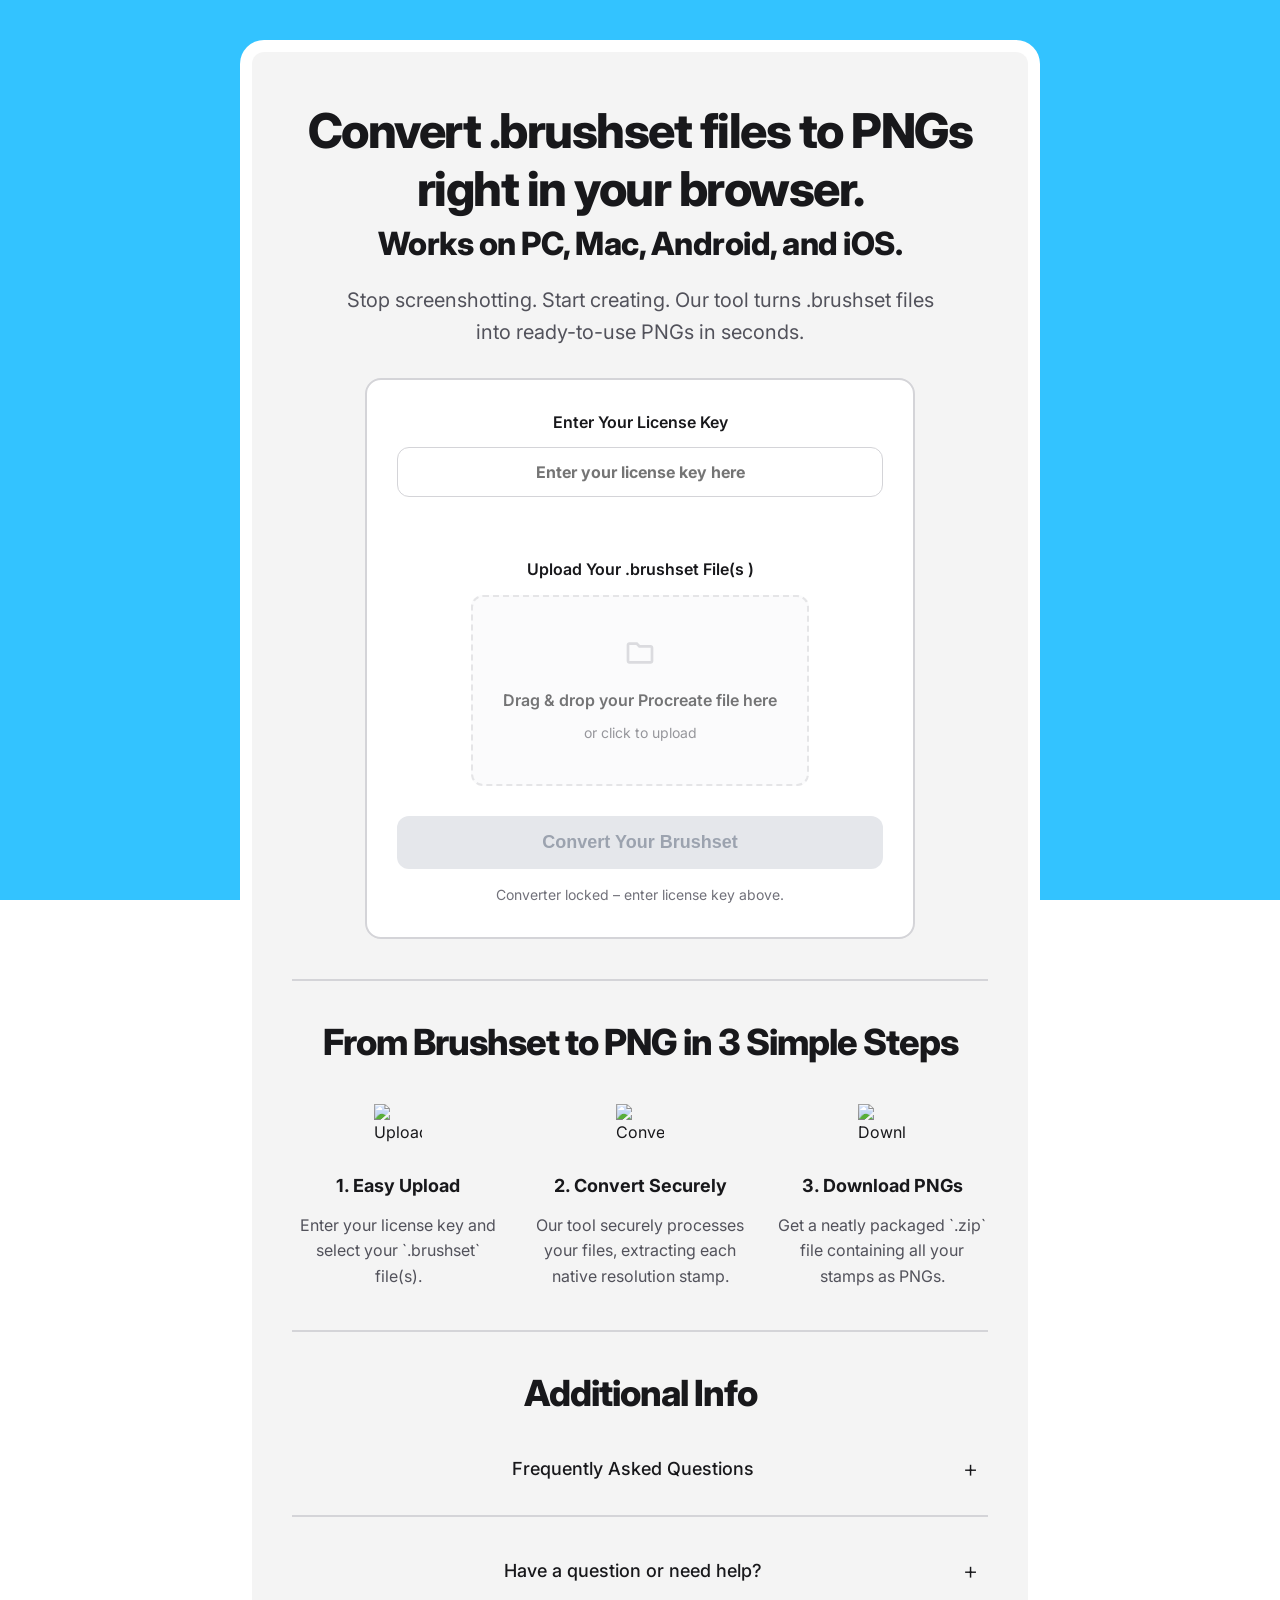
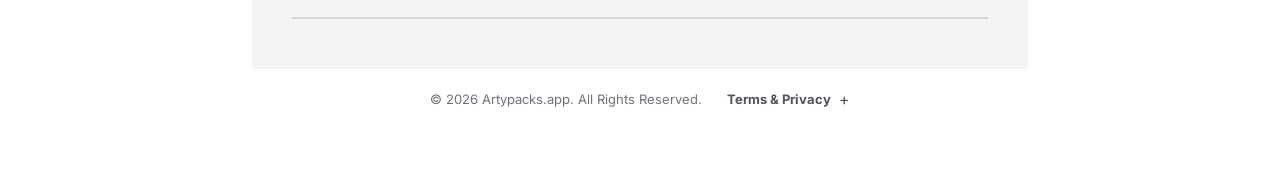
==== commit b4f50442: "Update index.html" ====
--- a/index.html
+++ b/index.html
@@ -32,7 +32,7 @@
                 <h1>Convert .brushset files to PNGs right in your browser.   
 <span class="h1-subline">Works on PC, Mac, Android, and iOS.</span></h1>
                 <p class="tagline">Stop screenshotting. Start creating. Our tool turns .brushset files into ready-to-use PNGs in seconds.</p>
-                <p class="get-license-link">Need a license? <a href="https://www.etsy.com/shop/artypacks" target="_blank">Get one here.</a></p>
+<!-- <p class="get-license-link">Need a license? <a href="https://www.etsy.com/shop/artypacks">Get one here.</a></p> -->
             </header>
 
             <!-- === THE CONVERTER APP UI === -->
@@ -72,7 +72,7 @@
                 </div>
             </section>
 
-            <!-- === SINGLE DOWNLOAD SUCCESS VIEW === -->
+            <!-- === SINGLE DOWNLOAD VIEW === -->
             <section id="single-download-view" class="hidden">
                 <div class="download-container">
                     <img src="/assets/icon-success.svg?v=1.1" alt="Success Checkmark" class="download-success-icon">
@@ -80,49 +80,47 @@
                     <p>Your file is ready to be downloaded.</p>
                     <p class="download-expiration-notice">(This download link will expire in 60 minutes. Please save your file promptly. )</p>
                     <p id="single-download-filename" class="download-filename-display"></p>
-                    <button id="single-download-button" class="cta-button">Download File</button>
-                    <button id="convert-another-single-button" class="cta-button secondary">Convert Another File</button>
-                </div>
-            </section>
-
-            <!-- === BATCH DOWNLOAD SUCCESS VIEW === -->
+                    <button id="single-download-btn" class="cta-button">Download File</button>
+                    <button id="convert-another-single-btn" class="cta-button secondary">Convert Another File</button>
+                </div>
+            </section>
+
+            <!-- === BATCH DOWNLOAD VIEW === -->
             <section id="batch-download-view" class="hidden">
                 <div class="download-container">
                     <img src="/assets/icon-success.svg?v=1.1" alt="Success Checkmark" class="download-success-icon">
                     <h2>Batch Conversion Successful!</h2>
-                    <p>Your files are ready. Download links will expire in 60 minutes.</p>
+                    <p>Your files are ready to be downloaded.</p>
+                    <p class="download-expiration-notice">(Download links will expire in 60 minutes.)</p>
+                    
                     <div class="download-session-box">
                         <ul id="batch-download-list"></ul>
                     </div>
-                    <button id="download-all-batch-button" class="cta-button">Download All as .ZIP</button>
-                    <button id="convert-another-batch-button" class="cta-button secondary">Convert Another Batch</button>
-                </div>
-            </section>
-
-            <!-- === DOWNLOAD CENTER VIEW (HISTORY) === -->
+
+                    <button id="download-all-batch-btn" class="cta-button">Download All as .ZIP</button>
+                    <button id="convert-another-batch-btn" class="cta-button secondary">Convert Another Batch</button>
+                </div>
+            </section>
+
+            <!-- === DOWNLOAD CENTER VIEW === -->
             <section id="download-center-view" class="hidden">
                 <div class="download-container">
-                    <!-- CHANGE 1: Icon updated -->
-                    <img src="/assets/icon-lossless.svg" alt="History Icon" class="download-success-icon">
+                    <img src="/assets/icon-lossless.svg" alt="Download Center Icon" class="download-success-icon">
                     <h2>Download Center</h2>
+                    <div class="download-center-notice">
+                        <p><strong>Important: Download your files now</strong></p>
+                        <p>Files are stored temporarily for about 1 hour after conversion. After that, the download links expire and cannot be recovered.</p>
+                        <ul>
+                            <li>Expired files stay visible in your history but cannot be downloaded.</li>
+                            <li>Expiry times are shown in your local time zone.</li>
+                        </ul>
+                    </div>
                     
-                    <!-- CHANGE 2: Text updated -->
-                    <div class="download-center-notice">
-                        <h4>Important: Please download your files now.</h4>
-                        <p>The Download Center only stores your converted files temporarily, as a safeguard in case your browser crashes or refreshes unexpectedly. It is not permanent storage.</p>
-                        <ul>
-                            <li>Each file is stored for <STRONG>about 1 hour</STRONG> after conversion. After this time, files may be removed at any moment.</li>
-                            <li>Once expired, files will <STRONG>remain visible in your record</STRONG> but the <STRONG>Download button will be disabled.</STRONG> Expired files cannot be downloaded or recovered.</li>
-                            <li>Expiry times are shown in your <STRONG>local time zone</STRONG> so you know exactly when each file will become unavailable.</li>
-                        </ul>
-                    </div>
-
                     <div class="download-session-box">
                         <ul id="download-center-list"></ul>
                     </div>
-                    
-                    <!-- CHANGE 3: "Download All" button removed -->
-                    <button id="convert-another-center-button" class="cta-button secondary">Back to Converter</button>
+
+                    <button id="back-to-converter-center-btn" class="cta-button secondary">Back to Converter</button>
                 </div>
             </section>
 
@@ -164,15 +162,15 @@
                         <ol>
                             <li>
                                 How does the pricing work?
-                                <p>Our pricing is flexible and based on credits. You can purchase a single credit for a one-time conversion or buy a multi-credit pack for a better value and an enhanced batch-processing experience. There are no subscriptions or hidden fees.</p>
+                                <p>Our pricing is simple and transparent with no subscriptions. For our initial launch, we are offering the <strong>Single Pass</strong>. This gives you one (1) credit to convert a single .brushset file for a one-time fee. It's the perfect way to try the service or handle a single conversion project. We are also working on multi-credit packs for the near future—stay tuned!</p>
                             </li>
                             <li>
                                 What is a “credit”?
-                                <p>It’s simple: <strong>1 Credit = 1 `.brushset` file conversion.</strong> Each credit you use allows you to fully process one `.brushset` file (up to 50MB) and download all of its native resolution stamps.</p>
-                            </li>
-                            <li>
-                                What is the difference between a Single-Credit and Multi-Credit license?
-                                <p>A <strong>Single-Credit License</strong> is for quick, one-off conversions. You upload one file and get one download. A <strong>Multi-Credit License</strong> (for 2 or more credits) unlocks our Pro workflow: you can upload multiple files at once, manage them in a conversion queue, and download them all together in a single, organized batch.</p>
+                                <p>It’s simple: <strong>1 Credit = 1 `.brushset` file conversion.</strong> Each credit you use allows you to fully process one `.brushset` file (up to 35MB) and download all of its native resolution stamps.</p>
+                            </li>
+                            <li>
+                                What is the difference between the license types?
+                                <p>Currently, we offer one license type: the <strong>Single Pass</strong>. It is designed for a simple, secure, one-file conversion. You upload your file, our tool converts it, and you are taken directly to a download page for your converted .zip file.</p>
                             </li>
                             <li>
                                 Do my credits expire?
@@ -188,7 +186,7 @@
                             </li>
                             <li>
                                 What is the maximum file size?
-                                <p>Each `.brushset` file can be up to <strong>50MB</strong>. For sets larger than this, we recommend splitting them into smaller sets within Procreate before uploading to ensure a fast and reliable conversion.</p>
+                                <p>Each `.brushset` file can be up to <strong>35MB</strong>. For sets larger than this, we recommend splitting them into smaller sets within Procreate before uploading to ensure a fast and reliable conversion.</p>
                             </li>
                             <li>
                                 Are the converted PNG files transparent?
@@ -216,15 +214,12 @@
                             </li>
                             <li>
                                 How do I download my files after conversion?
-                                <p>It depends on your license type:</p>
-                                <ul>
-                                    <li><strong>Single-Credit Users:</strong> You will be taken to a page with a single "Download File" button.</li>
-                                    <li><strong>Multi-Credit Users:</strong> You will be taken to a "Download Session" page. Here, you can download each converted file individually or use the <strong>"Download All as .ZIP"</strong> button to get everything in one master file. The downloaded batch is neatly organized into folders for you.</li>
-                                </ul>
+                                <p>The process is very straightforward. After a successful conversion, you will be taken to a dedicated page with a single "Download File" button. This will download a .zip file containing all the high-quality PNGs from your brushset.</p>
                             </li>
                             <li>
                                 How long are my download links valid?
-                                <p>For your security, all download links and conversion sessions expire <strong>60 minutes</strong> after your last conversion is complete. Please be sure to download your files promptly. If you miss the window, you can re-enter your license key to recover any non-expired download links.</p>
+                                <p>For your security, each converted file is available to download for <strong>60 minutes</strong> from the moment its conversion is complete. After this time, the download link expires and the file is permanently deleted from our servers.</p>
+                                <p>If you need to access your active downloads again, simply re-enter your license key on the main page. This will give you access to your <strong>Download Center</strong>, where you can see a full history of your conversions and download any files that are still within their 60-minute window.</p>
                             </li>
                              <li>
                                 Where do my downloaded files go?
--- a/style.css
+++ b/style.css
@@ -629,17 +629,11 @@
     width: 100%;
 }
 
-#batch-download-list li, #download-center-list li {
+#batch-download-list li {
     display: flex;
     justify-content: space-between;
     align-items: center;
     font-size: 15px;
-}
-
-#batch-download-list .filename, #download-center-list .filename {
-    text-align: left;
-    word-break: break-all;
-    padding-right: 15px;
 }
 
 .status-badge {
@@ -765,15 +759,6 @@
     margin-bottom: 5px;
 }
 
-/* THIS IS THE FIX FOR THE LAYOUT */
-#download-center-list li {
-    display: flex;
-    flex-direction: row; /* Ensures items are side-by-side */
-    justify-content: space-between;
-    align-items: center;
-    gap: 15px; /* Adds space between filename and status */
-}
-
 .download-center-file-details {
     display: flex;
     flex-direction: column;
@@ -796,6 +781,56 @@
 .expiry-info.warn { color: #f97316; }
 .expiry-info.danger { color: #dc2626; }
 
-.download-action {
-    flex-shrink: 0; /* Prevents the button from shrinking */
-}
+
+/* ================================================================== */
+/* --- FINAL & CORRECTED DOWNLOAD CENTER LAYOUT (v3.4) ---            */
+/* ================================================================== */
+
+/* 1. Force each list item to be a flex column */
+#download-center-list li {
+    display: flex;
+    flex-direction: column; /* Stack children vertically */
+    align-items: flex-start; /* Align children to the left */
+    gap: 4px; /* Add a small gap between the filename and the status line */
+}
+
+/* 2. Make the filename take the full width and handle wrapping */
+#download-center-list li .filename {
+    width: 100%;
+    text-align: left;
+    word-break: break-all; 
+    overflow-wrap: break-word;
+    -webkit-hyphens: auto;
+    -ms-hyphens: auto;
+    hyphens: auto;
+    padding-right: 0; 
+}
+
+/* This rule is for the batch download page, to keep it as it was */
+#batch-download-list .filename {
+    text-align: left;
+    word-break: break-all;
+    padding-right: 15px;
+}
+
+
+/* 3. Make the status container a full-width row with space between items */
+#download-center-list li .download-status-container {
+    display: flex;
+    justify-content: space-between; /* Pushes children to opposite ends */
+    align-items: center;
+    width: 100%; /* Ensure it takes the full width */
+    gap: 12px; /* Keep a gap for safety */
+}
+
+/* 4. Ensure the expiry info stays left */
+#download-center-list li .expiry-info {
+    flex-grow: 1; /* Allows it to take up available space */
+    text-align: left; /* Explicitly align text to the left */
+    white-space: nowrap; /* Prevent the status text itself from wrapping */
+}
+
+/* 5. Ensure the button stays right */
+#download-center-list li .status-badge {
+    flex-shrink: 0; /* Prevent the button from shrinking */
+}
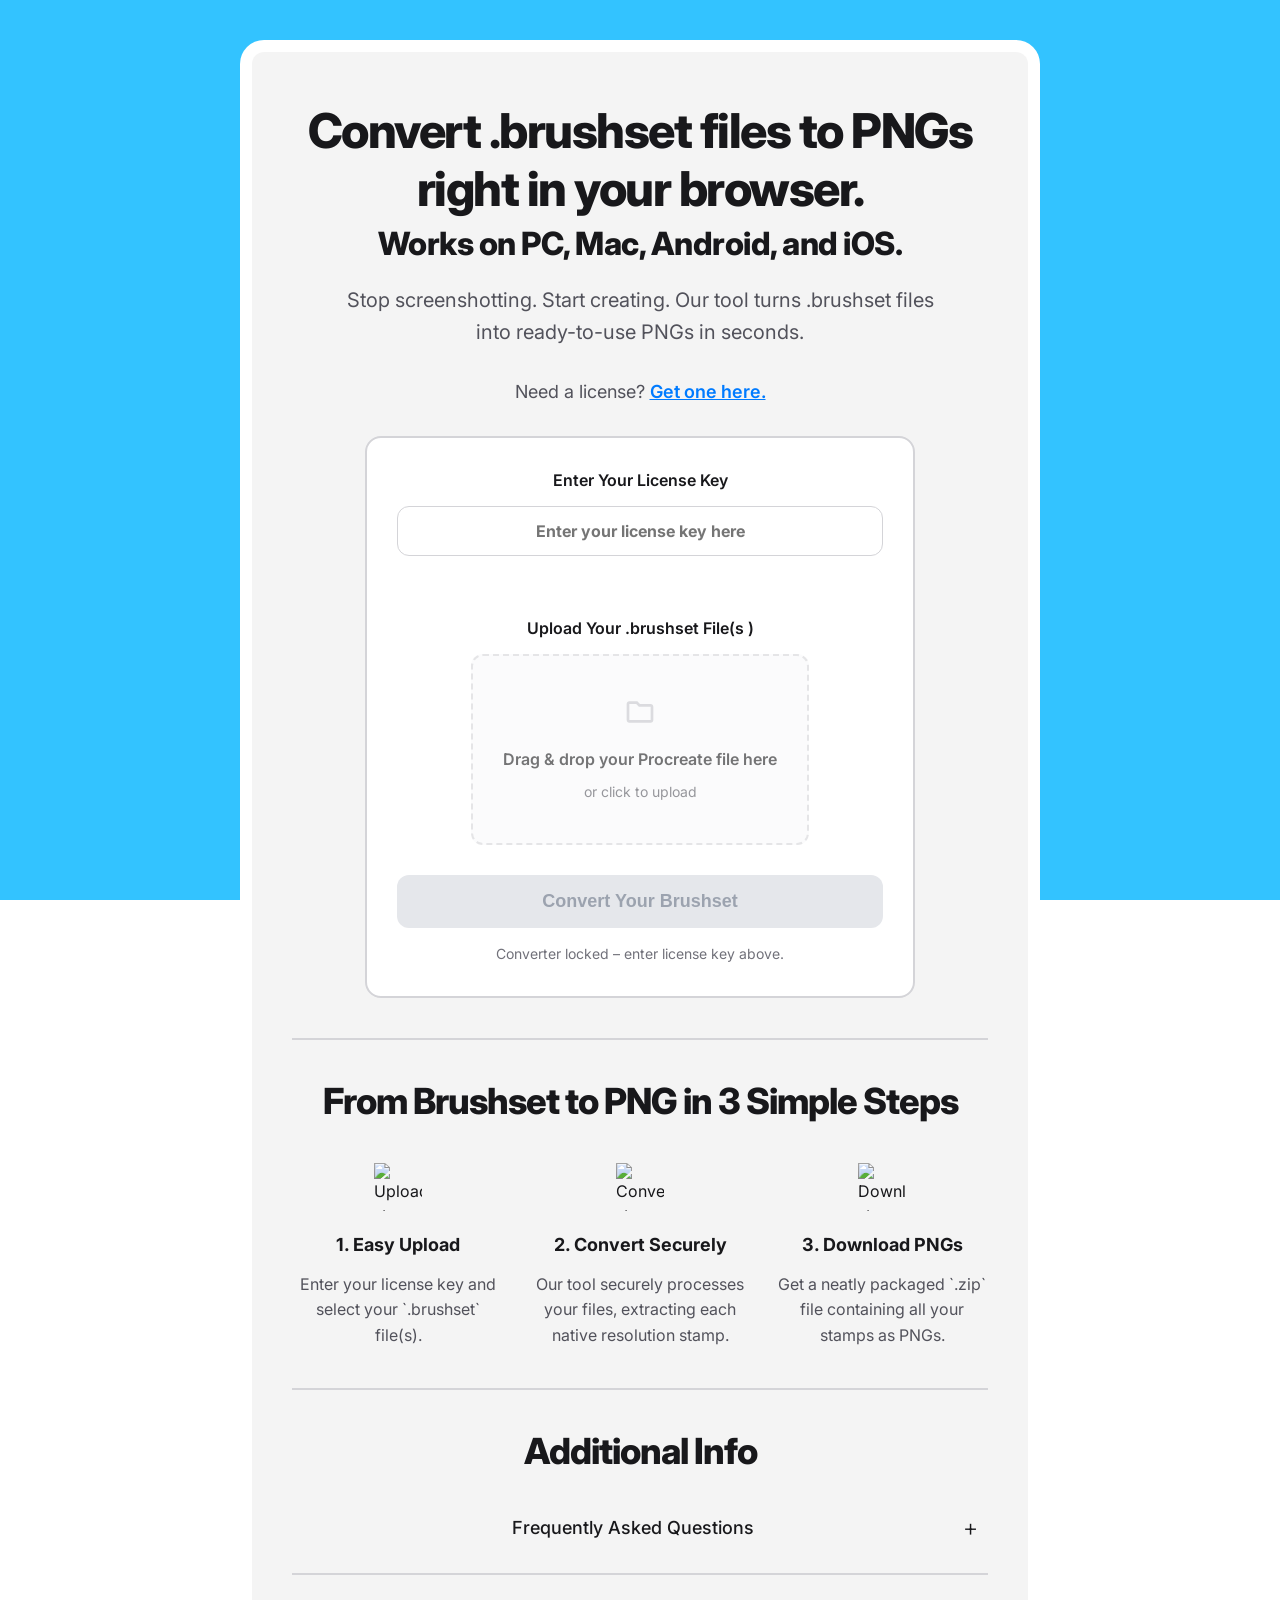
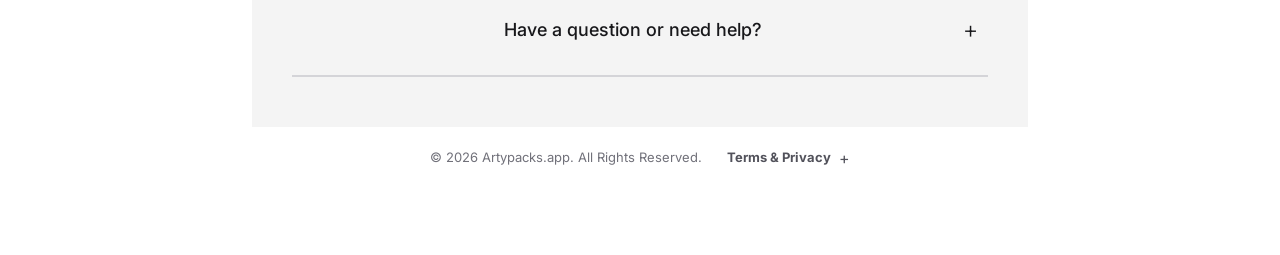
==== commit 23b951ec: "Update index.html" ====
--- a/index.html
+++ b/index.html
@@ -19,7 +19,7 @@
     <script async src="https://www.googletagmanager.com/gtag/js?id=G-8EZB1B931D"></script>
     <script>
       window.dataLayer = window.dataLayer || [];
-      function gtag( ){dataLayer.push(arguments);}
+      function gtag(  ){dataLayer.push(arguments);}
       gtag('js', new Date());
       gtag('config', 'G-8EZB1B931D');
     </script>
@@ -32,7 +32,8 @@
                 <h1>Convert .brushset files to PNGs right in your browser.   
 <span class="h1-subline">Works on PC, Mac, Android, and iOS.</span></h1>
                 <p class="tagline">Stop screenshotting. Start creating. Our tool turns .brushset files into ready-to-use PNGs in seconds.</p>
-<!-- <p class="get-license-link">Need a license? <a href="https://www.etsy.com/shop/artypacks">Get one here.</a></p> -->
+                <!-- === THIS IS THE CORRECTED LINE === -->
+                <p class="get-license-link beta-hidden">Need a license? <a href="https://www.etsy.com/shop/artypacks" target="_blank">Get one here.</a></p>
             </header>
 
             <!-- === THE CONVERTER APP UI === -->
@@ -49,7 +50,7 @@
 
                     <div class="app-step">
                         <div class="step-content">
-                            <label for="file-upload" id="file-upload-label">Upload Your .brushset File(s )</label>
+                            <label for="file-upload" id="file-upload-label">Upload Your .brushset File(s  )</label>
                             <div class="drop-zone" id="drop-zone">
                                 <div class="drop-zone-prompt">
                                     <svg class="drop-zone-icon" xmlns="http://www.w3.org/2000/svg" viewBox="0 0 24 24" fill="currentColor"><path d="M20 6h-8l-2-2H4c-1.1 0-2 .9-2 2v12c0 1.1.9 2 2 2h16c1.1 0 2-.9 2-2V8c0-1.1-.9-2-2-2zm0 12H4V6h5.17l2 2H20v8z"/></svg>
@@ -78,7 +79,7 @@
                     <img src="/assets/icon-success.svg?v=1.1" alt="Success Checkmark" class="download-success-icon">
                     <h2>Conversion Successful!</h2>
                     <p>Your file is ready to be downloaded.</p>
-                    <p class="download-expiration-notice">(This download link will expire in 60 minutes. Please save your file promptly. )</p>
+                    <p class="download-expiration-notice">(This download link will expire in 60 minutes. Please save your file promptly.  )</p>
                     <p id="single-download-filename" class="download-filename-display"></p>
                     <button id="single-download-btn" class="cta-button">Download File</button>
                     <button id="convert-another-single-btn" class="cta-button secondary">Convert Another File</button>
@@ -285,7 +286,7 @@
                                 We do not access, back up, or use your files for any other purpose.
                             </li>
 
-                            <li><strong>Payment Information:</strong> All payments are processed securely through our Merchant of Record (e.g., Etsy ). We do not have access to, nor do we store, your credit card details or personal payment information.</li>
+                            <li><strong>Payment Information:</strong> All payments are processed securely through our Merchant of Record (e.g., Etsy  ). We do not have access to, nor do we store, your credit card details or personal payment information.</li>
                             <li><strong>Analytics:</strong> We may collect anonymous, non-personal usage data (such as browser type or conversion success/fail rates) to help us improve our service. This data is aggregated and cannot be used to identify you.</li>
                         </ul>
                         
